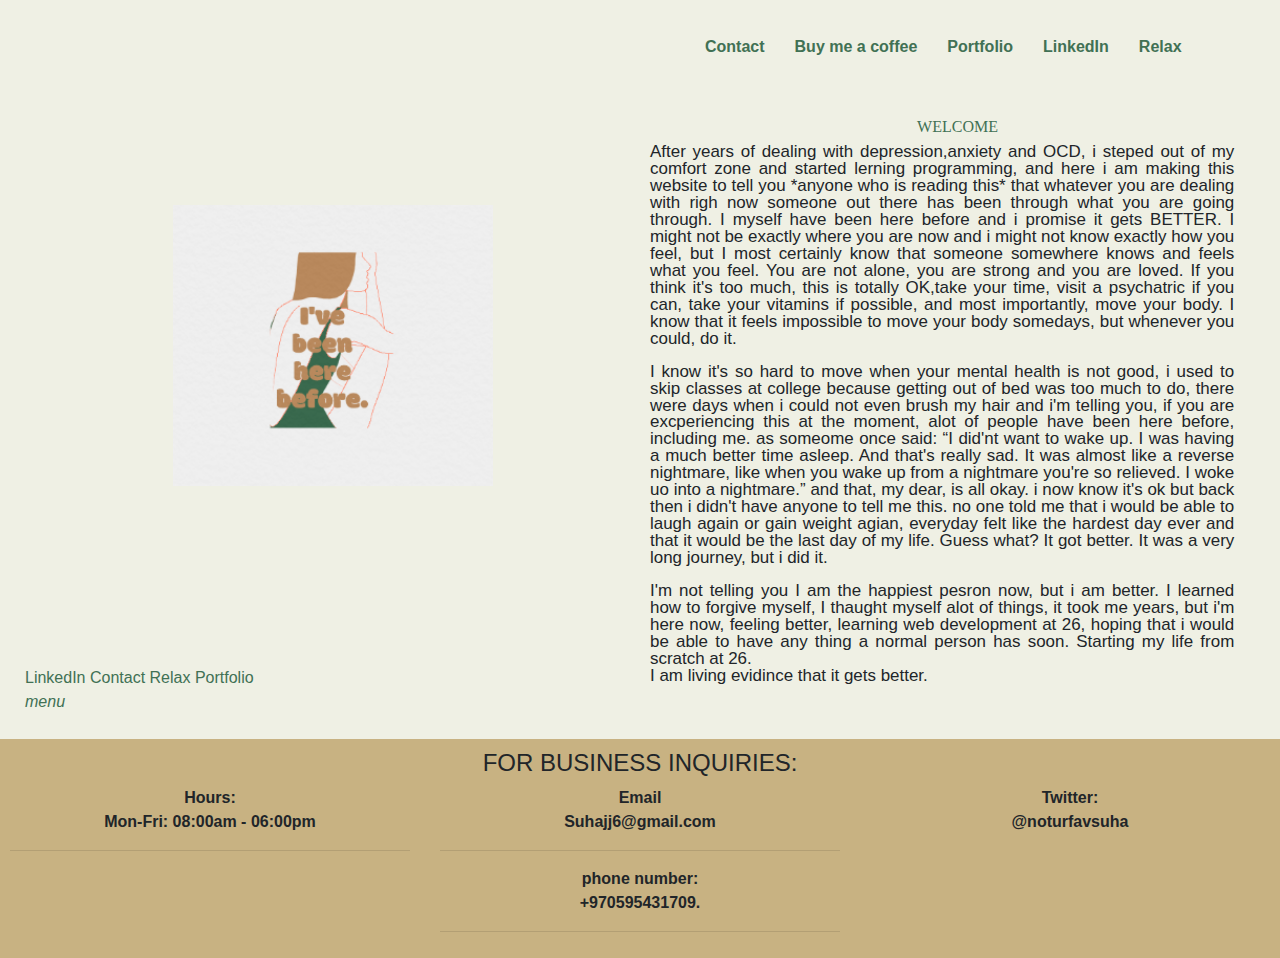
==== index.html @ d5662913 "Create index.html" ====
<!DOCTYPE html>
<html>
<head>
	<meta name="viewport" content="width=device-width, initial-scale=1">
	<meta charset="utf-8">
	<title> I've Been here</title>
	<link rel="stylesheet" href="https://stackpath.bootstrapcdn.com/bootstrap/4.3.1/css/bootstrap.min.css" integrity="sha384-ggOyR0iXCbMQv3Xipma34MD+dH/1fQ784/j6cY/iJTQUOhcWr7x9JvoRxT2MZw1T" crossorigin="anonymous">
    <link rel="stylesheet" type="text/css" href="mywebsite.css">
   <!--<link rel="stylesheet" href="https://maxcdn.bootstrapcdn.com/bootstrap/3.4.1/css/bootstrap.min.css">
-->
</head>

<body>


<div id="container">
  <header>
  	<section>
   <div id="img-container">
    <img src="logo2.png">
    </div>
</section>
  
  <section id="menuleft">
   <div class="topnav" id="hiddenbig" class="mobilescreen">
      <div id="myLinks">
        <a href="https://www.linkedin.com/in/suha-jaradat" target="_blank">LinkedIn</a>
        <a href="#cool">Contact</a>
        <a href="Relax.html">Relax</a>
        <a href="#portfolio">Portfolio</a>
     </div>

        <a href="javascript:void(0);" class="icon" onclick="myFunction()">
          <i class="fa fa-bars">menu</i>
        </a>
     </div>
</section>
  </header>


<main>
 <div class="nav-container">
        <nav class="nav-bar" id="nav-bar">  
           <ul id="nav-list">

               <li><a href="#cool">Contact</a></li>
               <li><a href="https://www.buymeacoffee.com/suhajaradat" target="_blank">Buy me a coffee</a></li>
               <li><a href="#">Portfolio</a></li>
               <li><a href="https://www.linkedin.com/in/suha-jaradat" target="_blank">LinkedIn</a></li>
               <li><a href="Relax.html">Relax</a></li>

            </ul>
        </nav>
 </div>
<br>
<br>

	<div><h2>WELCOME</h2></div>
	<article id="writing">
<p>After years of dealing with depression,anxiety and OCD, i steped out of my comfort zone and started lerning programming, and here i am making this website to tell you *anyone who is reading this* that whatever you are dealing with righ now someone out there has been through what you are going through. I myself have been here before and i promise it gets BETTER. I might not be exactly where you are now and i might not know exactly how you feel, but I most certainly know that someone somewhere knows and feels what you feel. You are not alone, you are strong and you are loved.
If you think it's too much, this is totally OK,take your time, visit a psychatric if you can, take your vitamins if possible, and most importantly, move your body. I know that it feels impossible to move your body somedays, but whenever you could, do it. 

<p>I know it's so hard to move when your mental health is not good, i used to skip classes at college because getting out of bed was too much to do, there were days when i could not even brush my hair and i'm telling you, if you are excperiencing this at the moment, alot of people have been here before, including me. as someome once said: 
<q>I did'nt want to wake up. I was having a much better time asleep. And that's really sad. It was almost like a reverse nightmare, like when you wake up from a nightmare you're so relieved. I woke uo into a nightmare.</q > and that, my dear, is all okay. i now know it's ok but back then i didn't have anyone to tell me this. no one told me that i would be able to laugh again or gain weight agian, everyday felt like the hardest day ever and that it would be the last day of my life. Guess what? It got better. It was a very long journey, but i did it.  </p>

<p>I'm not telling you I am the happiest pesron now, but i am better. I learned how to forgive myself, I thaught myself alot of things, it took me years, but i'm here now, feeling better, learning web development at 26, hoping that i would be able to have any thing a normal person has soon. Starting my life from scratch at 26.
<br> 
I am living evidince that it gets better. </p><br></article>
</main>

</div>

<footer>
	<div id="cool">
	<h4>FOR BUSINESS INQUIRIES:</h4>
      <div class="row" id="FOOT">
        <section id="hours" class="col-sm-4">
          <span>Hours:</span><br>
          Mon-Fri: 08:00am - 06:00pm<br>
          
          <hr class="visible-xs">
         </section>
        <section id="address" class="col-sm-4">
          <span>Email</span><br>
          Suhajj6@gmail.com<br>
          <hr class="visible-xs">
          phone number:<br>
        +970595431709.
         <hr class="visible-xs">
       </section>
        <section id="testimonials" class="col-sm-4">
          <span>Twitter:</span><br>
           @noturfavsuha </section>
      </div>
  </div>
  </footer>




<script src="https://ajax.googleapis.com/ajax/libs/jquery/3.6.0/jquery.min.js"></script>
<script src="https://maxcdn.bootstrapcdn.com/bootstrap/3.4.1/js/bootstrap.min.js"></script>
<script>
function myFunction() {
  var x = document.getElementById("myLinks");
  if (x.style.display === "block") {
    x.style.display = "none";
  } else {
    x.style.display = "block";
  }
}
</script>

</body>

</html>
---- mywebsite.css ----
*{
font-family:  Helvetica ;
box-sizing:border-box;}

#nav-bar li {
display: flex;
float: left;  
padding:14px 16px; 
text-align:center; 
font-weight:bolder;}

#container{
display: grid;
grid-template-columns: 50% 50%;
column-gap: 10px;
margin: 25px;
}

body{
 background-color:  #EFF0E4; 
}
/*header{
float: left;
width: 50%;}
*/
p{
    font-size: 1.06em;
width: 95%;
line-height: 1em;
}
/*main{
float:left;
width:50% ;}
*/

#nav-list{
width: 100%;    
align-content: center;
align-items: center; 
margin: 0px;
}



#nav-list li {
display: flex;
float: left;  
padding:10px 15px; 
text-align:center; 
font-weight:bold;}


 a{
color: #417154;}

p{
justify-content: stretch;
text-align: justify;
}

header{
width: 100%;}

#cool{
width: 100%;
padding: 10px;
font-weight: bolder;
background-color:#C8B282;
text-align: center;

}


a:hover{
text-decoration: none;
color: #D0C59A;}

#footer{
background-color:#D0C59A ;
width: 100%;
height: 40vh;
margin: auto;}


img{
    padding-top: 20vh;
    padding-bottom: 20vh;
    width: 25vw;
display: block;
margin: auto;}

main{
    box-sizing:border-box;}

li:hover{
-webkit-transform: scale(1.08);
  transform: scale(1.12);


}

main h2{

    text-align: center;
    color: #417154;
   font-family:"Impact";
    font-size: 1rem;
}

#writing{
height: 25vh;
}

img{
justify-self: center;}










@media only screen and (min-width: 320px)and (max-width: 480px){
img{ 
    width: 10vw;
    position: fixed;
    top: 10px;
    left: 20px;

}


}
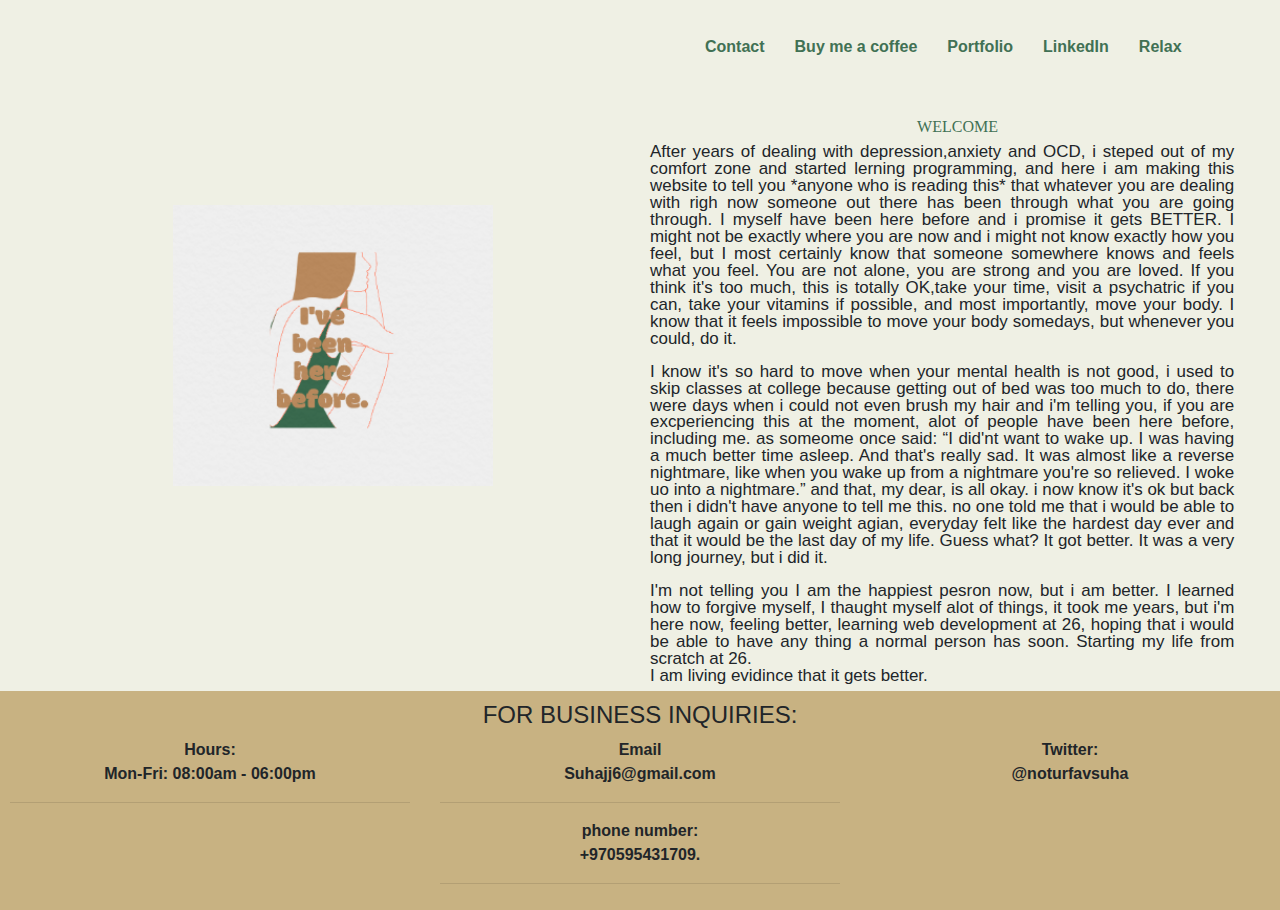
==== commit 2612ee7c: "Update index.html" ====
--- a/index.html
+++ b/index.html
@@ -6,7 +6,7 @@
 	<title> I've Been here</title>
 	<link rel="stylesheet" href="https://stackpath.bootstrapcdn.com/bootstrap/4.3.1/css/bootstrap.min.css" integrity="sha384-ggOyR0iXCbMQv3Xipma34MD+dH/1fQ784/j6cY/iJTQUOhcWr7x9JvoRxT2MZw1T" crossorigin="anonymous">
     <link rel="stylesheet" type="text/css" href="mywebsite.css">
-   <!--<link rel="stylesheet" href="https://maxcdn.bootstrapcdn.com/bootstrap/3.4.1/css/bootstrap.min.css">
+  <!-- <link rel="stylesheet" href="https://maxcdn.bootstrapcdn.com/bootstrap/3.4.1/css/bootstrap.min.css">
 -->
 </head>
 
@@ -21,20 +21,7 @@
     </div>
 </section>
   
-  <section id="menuleft">
-   <div class="topnav" id="hiddenbig" class="mobilescreen">
-      <div id="myLinks">
-        <a href="https://www.linkedin.com/in/suha-jaradat" target="_blank">LinkedIn</a>
-        <a href="#cool">Contact</a>
-        <a href="Relax.html">Relax</a>
-        <a href="#portfolio">Portfolio</a>
-     </div>
-
-        <a href="javascript:void(0);" class="icon" onclick="myFunction()">
-          <i class="fa fa-bars">menu</i>
-        </a>
-     </div>
-</section>
+ 
   </header>
 
 
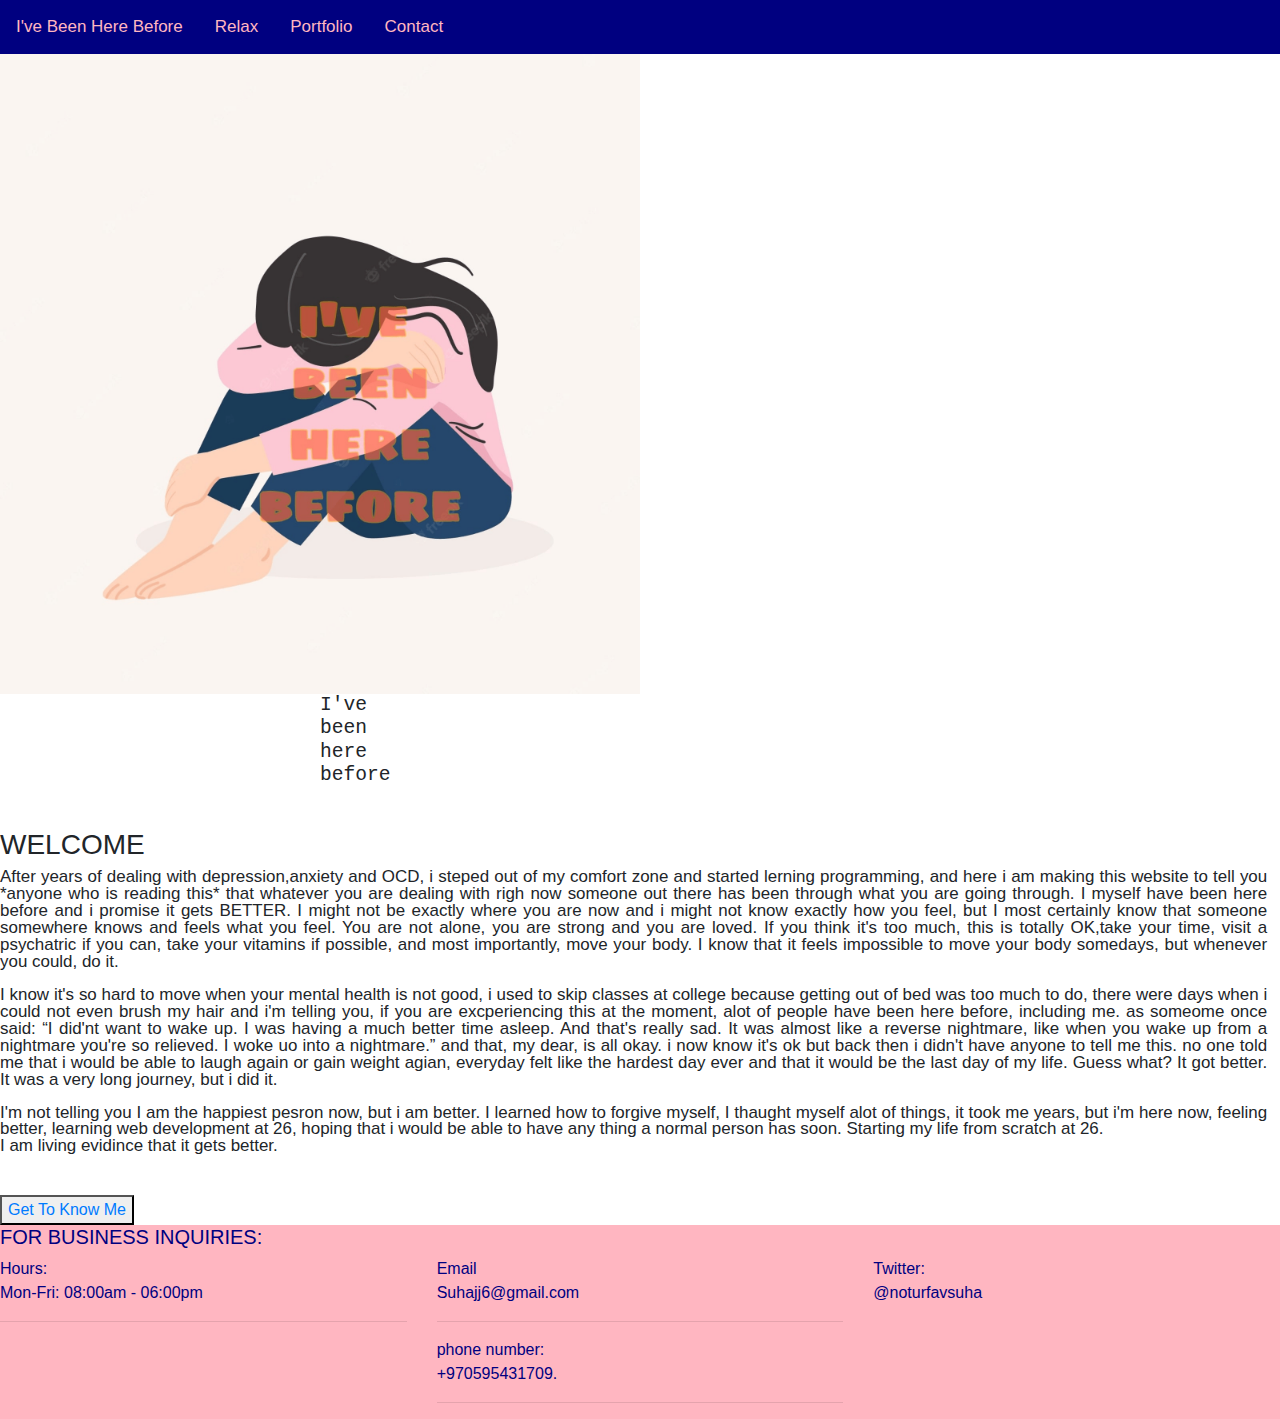
==== commit e9017cdd: "Update index.html" ====
--- a/index.html
+++ b/index.html
@@ -1,48 +1,58 @@
 <!DOCTYPE html>
 <html>
 <head>
-	<meta name="viewport" content="width=device-width, initial-scale=1">
+	<meta name="viewport" content="width=device-width, initial-scale=1"> 
 	<meta charset="utf-8">
 	<title> I've Been here</title>
 	<link rel="stylesheet" href="https://stackpath.bootstrapcdn.com/bootstrap/4.3.1/css/bootstrap.min.css" integrity="sha384-ggOyR0iXCbMQv3Xipma34MD+dH/1fQ784/j6cY/iJTQUOhcWr7x9JvoRxT2MZw1T" crossorigin="anonymous">
     <link rel="stylesheet" type="text/css" href="mywebsite.css">
   <!-- <link rel="stylesheet" href="https://maxcdn.bootstrapcdn.com/bootstrap/3.4.1/css/bootstrap.min.css">
 -->
+    <link rel="stylesheet" href="https://cdnjs.cloudflare.com/ajax/libs/font-awesome/4.7.0/css/font-awesome.min.css">
+
 </head>
 
 <body>
 
+<div  class="topnav" id="myTopnav">
+  	<nav class="visible-xs">
 
-<div id="container">
+  		  <!--<ul id="nav-list">
+-->            <a href="indexmywebsite.html">I've Been Here Before</a>
+
+               <a href="Relax.html">Relax</a>
+               <a href="#">Portfolio</a>
+               <a href="#cool">Contact</a>
+                 <a href="javascript:void(0);" class="icon" onclick="myFunction()"><i class="fa fa-bars"></i>
+                 </a>
+
+<!--
+               <li><a href="https://www.buymeacoffee.com/suhajaradat" target="_blank">BuyMeaCoffee</a></li>
+               
+               <li><a href="https://www.linkedin.com/in/suha-jaradat" target="_blank">LinkedIn</a></li>
+-->
+           
+    </nav>
+
+</div>
   <header>
-  	<section>
-   <div id="img-container">
-    <img src="logo2.png">
-    </div>
-</section>
-  
+  <!-- <div id="img-container"> -->
+    <img src="mylogof.png" id="logo">
+   <h1 id="mytitle"> <pre>I've
+been
+here
+before</pre></h1>
  
   </header>
+   
 
+ 
 
-<main>
- <div class="nav-container">
-        <nav class="nav-bar" id="nav-bar">  
-           <ul id="nav-list">
-
-               <li><a href="#cool">Contact</a></li>
-               <li><a href="https://www.buymeacoffee.com/suhajaradat" target="_blank">Buy me a coffee</a></li>
-               <li><a href="#">Portfolio</a></li>
-               <li><a href="https://www.linkedin.com/in/suha-jaradat" target="_blank">LinkedIn</a></li>
-               <li><a href="Relax.html">Relax</a></li>
-
-            </ul>
-        </nav>
- </div>
-<br>
+  <main>
+ 
 <br>
 
-	<div><h2>WELCOME</h2></div>
+	<h3>WELCOME</h3>
 	<article id="writing">
 <p>After years of dealing with depression,anxiety and OCD, i steped out of my comfort zone and started lerning programming, and here i am making this website to tell you *anyone who is reading this* that whatever you are dealing with righ now someone out there has been through what you are going through. I myself have been here before and i promise it gets BETTER. I might not be exactly where you are now and i might not know exactly how you feel, but I most certainly know that someone somewhere knows and feels what you feel. You are not alone, you are strong and you are loved.
 If you think it's too much, this is totally OK,take your time, visit a psychatric if you can, take your vitamins if possible, and most importantly, move your body. I know that it feels impossible to move your body somedays, but whenever you could, do it. 
@@ -53,13 +63,18 @@
 <p>I'm not telling you I am the happiest pesron now, but i am better. I learned how to forgive myself, I thaught myself alot of things, it took me years, but i'm here now, feeling better, learning web development at 26, hoping that i would be able to have any thing a normal person has soon. Starting my life from scratch at 26.
 <br> 
 I am living evidince that it gets better. </p><br></article>
+
+
+<button><a href="ME.HTMl"> Get To Know Me</a>
+</button>
+
+
 </main>
 
-</div>
 
 <footer>
-	<div id="cool">
-	<h4>FOR BUSINESS INQUIRIES:</h4>
+	<div id="myfooter">
+	<h5>FOR BUSINESS INQUIRIES:</h5>
       <div class="row" id="FOOT">
         <section id="hours" class="col-sm-4">
           <span>Hours:</span><br>
@@ -89,11 +104,11 @@
 <script src="https://maxcdn.bootstrapcdn.com/bootstrap/3.4.1/js/bootstrap.min.js"></script>
 <script>
 function myFunction() {
-  var x = document.getElementById("myLinks");
-  if (x.style.display === "block") {
-    x.style.display = "none";
+  var x = document.getElementById("myTopnav");
+  if (x.className === "topnav") {
+    x.className += " responsive";
   } else {
-    x.style.display = "block";
+    x.className = "topnav";
   }
 }
 </script>
--- a/mywebsite.css
+++ b/mywebsite.css
@@ -1,93 +1,142 @@
 *{
 font-family:  Helvetica ;
-box-sizing:border-box;}
+box-sizing: border-box;
 
-#nav-bar li {
-display: flex;
-float: left;  
-padding:14px 16px; 
-text-align:center; 
-font-weight:bolder;}
-
-#container{
-display: grid;
-grid-template-columns: 50% 50%;
-column-gap: 10px;
-margin: 25px;
 }
 
+
 body{
- background-color:  #EFF0E4; 
+box-sizing: border-box;}
+img{
+
+width: 50vw;
 }
-/*header{
-float: left;
-width: 50%;}
+footer{
+background-color:lightpink;
+color: navy;
+width: 100%;
+/*height: 40vh;
+*/margin: auto;}
+#mytitle{
+font-size: 1.4em;}
+
+.topnav {
+  background-color: navy;
+  overflow: hidden;
+}
+
+.topnav a {
+  float: left;
+  display: block;
+  color: lightpink;
+  text-align: center;
+  padding: 14px 16px;
+  text-decoration: none;
+  font-size: 17px;
+}
+
+/* Change the color of links on hover */
+.topnav a:hover {
+  background-color: #royalblue;
+  color: lightpink;
+}
+
+/* Add an active class to highlight the current page */
+.topnav a.active {
+  background-color: #04AA6D;
+  color: white;
+}
+
+/* Hide the link that should open and close the topnav on small screens */
+.topnav .icon {
+  display: none;
+}
+
+@media screen and (max-width: 480px) {
+.topnav a:not(:first-child) {display: none;}
+  .topnav a.icon {
+    float: right;
+    display: block;
+  }
+
+  
+#myfooter{
+text-align: center;
+
+}
+}
+@media screen and (max-width: 480px) {
+  .topnav.responsive {position: relative;}
+  .topnav.responsive a.icon {
+    position: absolute;
+    right: 0;
+    top: 0;
+  }
+  .topnav.responsive a {
+    float: none;
+    display: block;
+    text-align: left;
+  }
+  
+  img{
+    margin:15px;
+  margin-left:25px;}
+  
+header{
+   display: grid;
+grid-template-columns: 48% 50%;
+column-gap: 2px;
+margin: 2px;
+margin-bottom: 0px;
 */
+}
+
+img{
+width:50vw;
+margin: auto;}
+}
+
+header{
+width: 100%;
+display: grid;}
+
+
 p{
     font-size: 1.06em;
-width: 95%;
+width: 99%;
 line-height: 1em;
-}
-/*main{
-float:left;
-width:50% ;}
-*/
-
-#nav-list{
-width: 100%;    
-align-content: center;
-align-items: center; 
-margin: 0px;
+justify-content: stretch;
+text-align: justify;
 }
 
 
 
-#nav-list li {
-display: flex;
-float: left;  
-padding:10px 15px; 
-text-align:center; 
-font-weight:bold;}
+#mytitle{
 
+width: 50%;
+float: right;
+margin: auto;
 
- a{
-color: #417154;}
-
-p{
-justify-content: stretch;
-text-align: justify;
 }
-
-header{
-width: 100%;}
-
 #cool{
 width: 100%;
 padding: 10px;
-font-weight: bolder;
+/*font-weight: bolder;*/
 background-color:#C8B282;
 text-align: center;
 
 }
 
 
+
+
+/*
 a:hover{
 text-decoration: none;
 color: #D0C59A;}
+*/
+#
 
-#footer{
-background-color:#D0C59A ;
-width: 100%;
-height: 40vh;
-margin: auto;}
-
-
-img{
-    padding-top: 20vh;
-    padding-bottom: 20vh;
-    width: 25vw;
-display: block;
-margin: auto;}
 
 main{
     box-sizing:border-box;}
@@ -99,38 +148,38 @@
 
 }
 
-main h2{
 
-    text-align: center;
-    color: #417154;
-   font-family:"Impact";
-    font-size: 1rem;
-}
 
-#writing{
-height: 25vh;
-}
+@media (max-width: 480px) {
 
 img{
-justify-self: center;}
+  margin:25px;
 
+p{
+width: 90vw;
+position: relative;
+margin: auto}
 
+br{
+visibility: hidden;}
 
+#myfooter{
+    background-color:navy;
+    color:lightpink;
+display: grid;
+grid-template-columns: 100%;}
 
-
-
-
-
-
-
-@media only screen and (min-width: 320px)and (max-width: 480px){
-img{ 
-    width: 10vw;
-    position: fixed;
-    top: 10px;
-    left: 20px;
+main{
+width: 100%;}
 
 }
 
+h2{
+    text-align: center;}
 
-}
+    #writing{
+        width: 100%; 
+        text-align: center;
+        justify-content: stretch;
+text-align: justify;
+    }
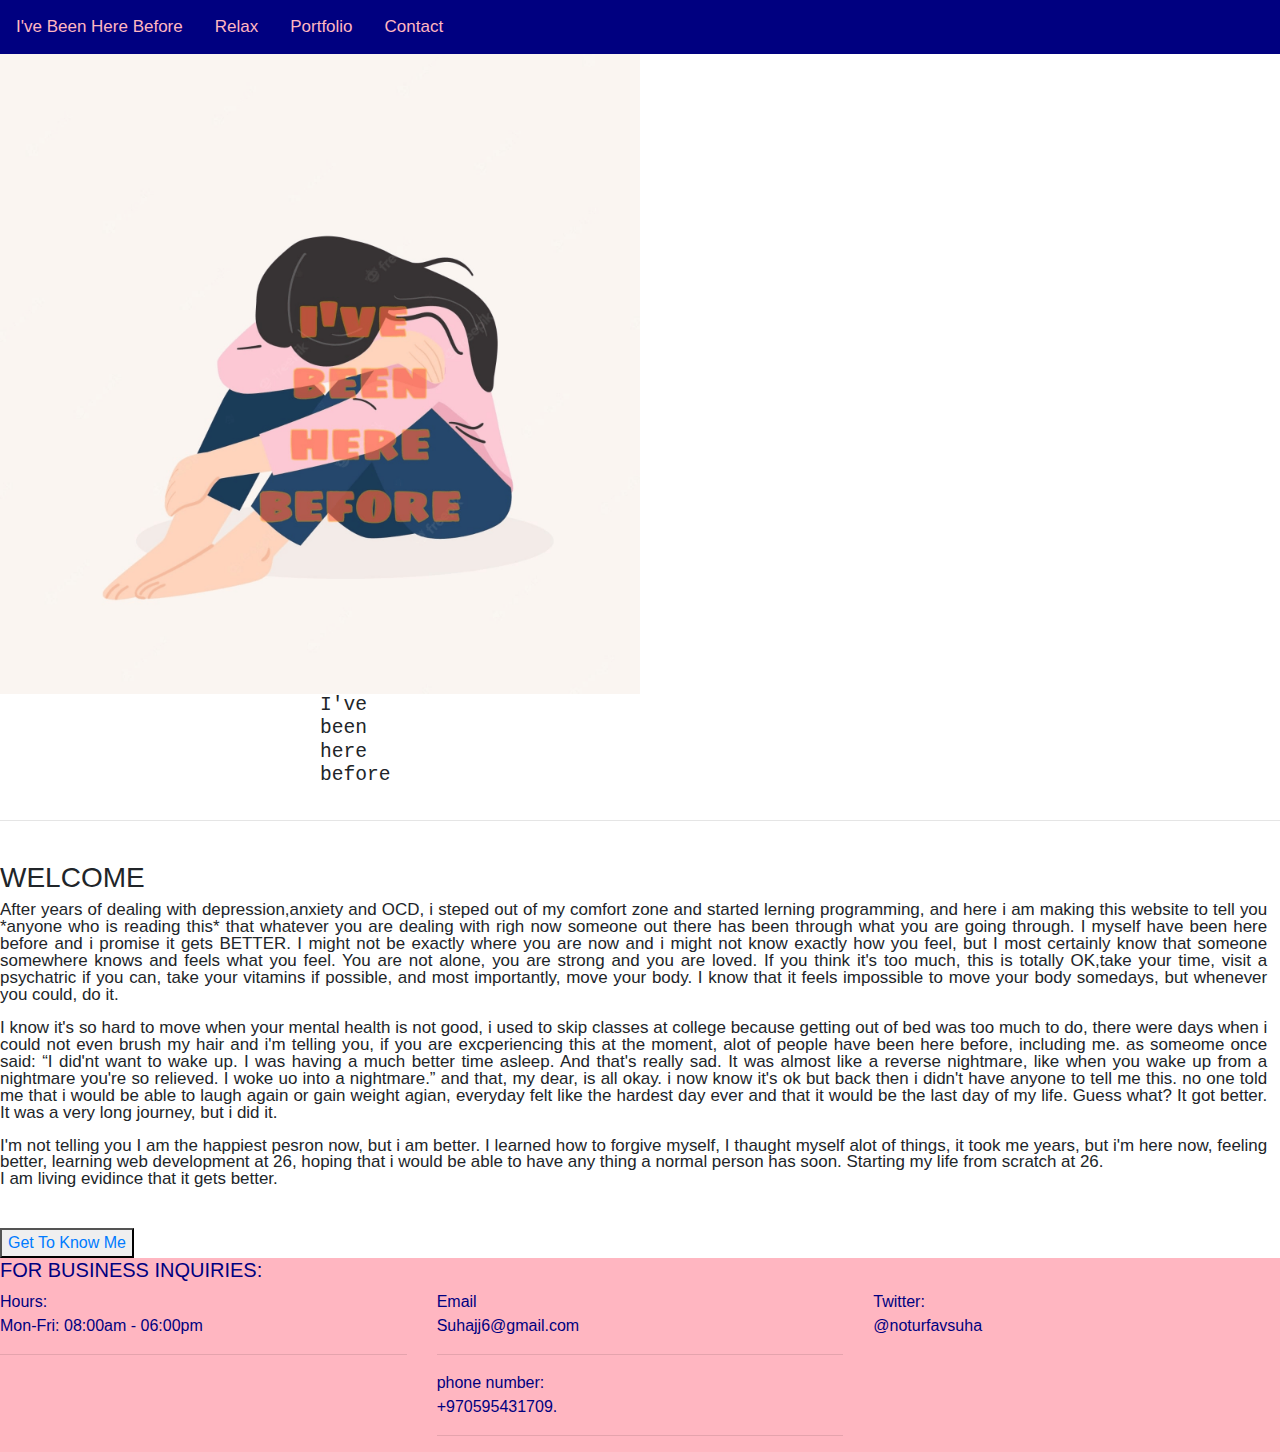
==== commit e0128ef8: "Update index.html" ====
--- a/index.html
+++ b/index.html
@@ -44,7 +44,7 @@
 before</pre></h1>
  
   </header>
-   
+   <hr>
 
  
 
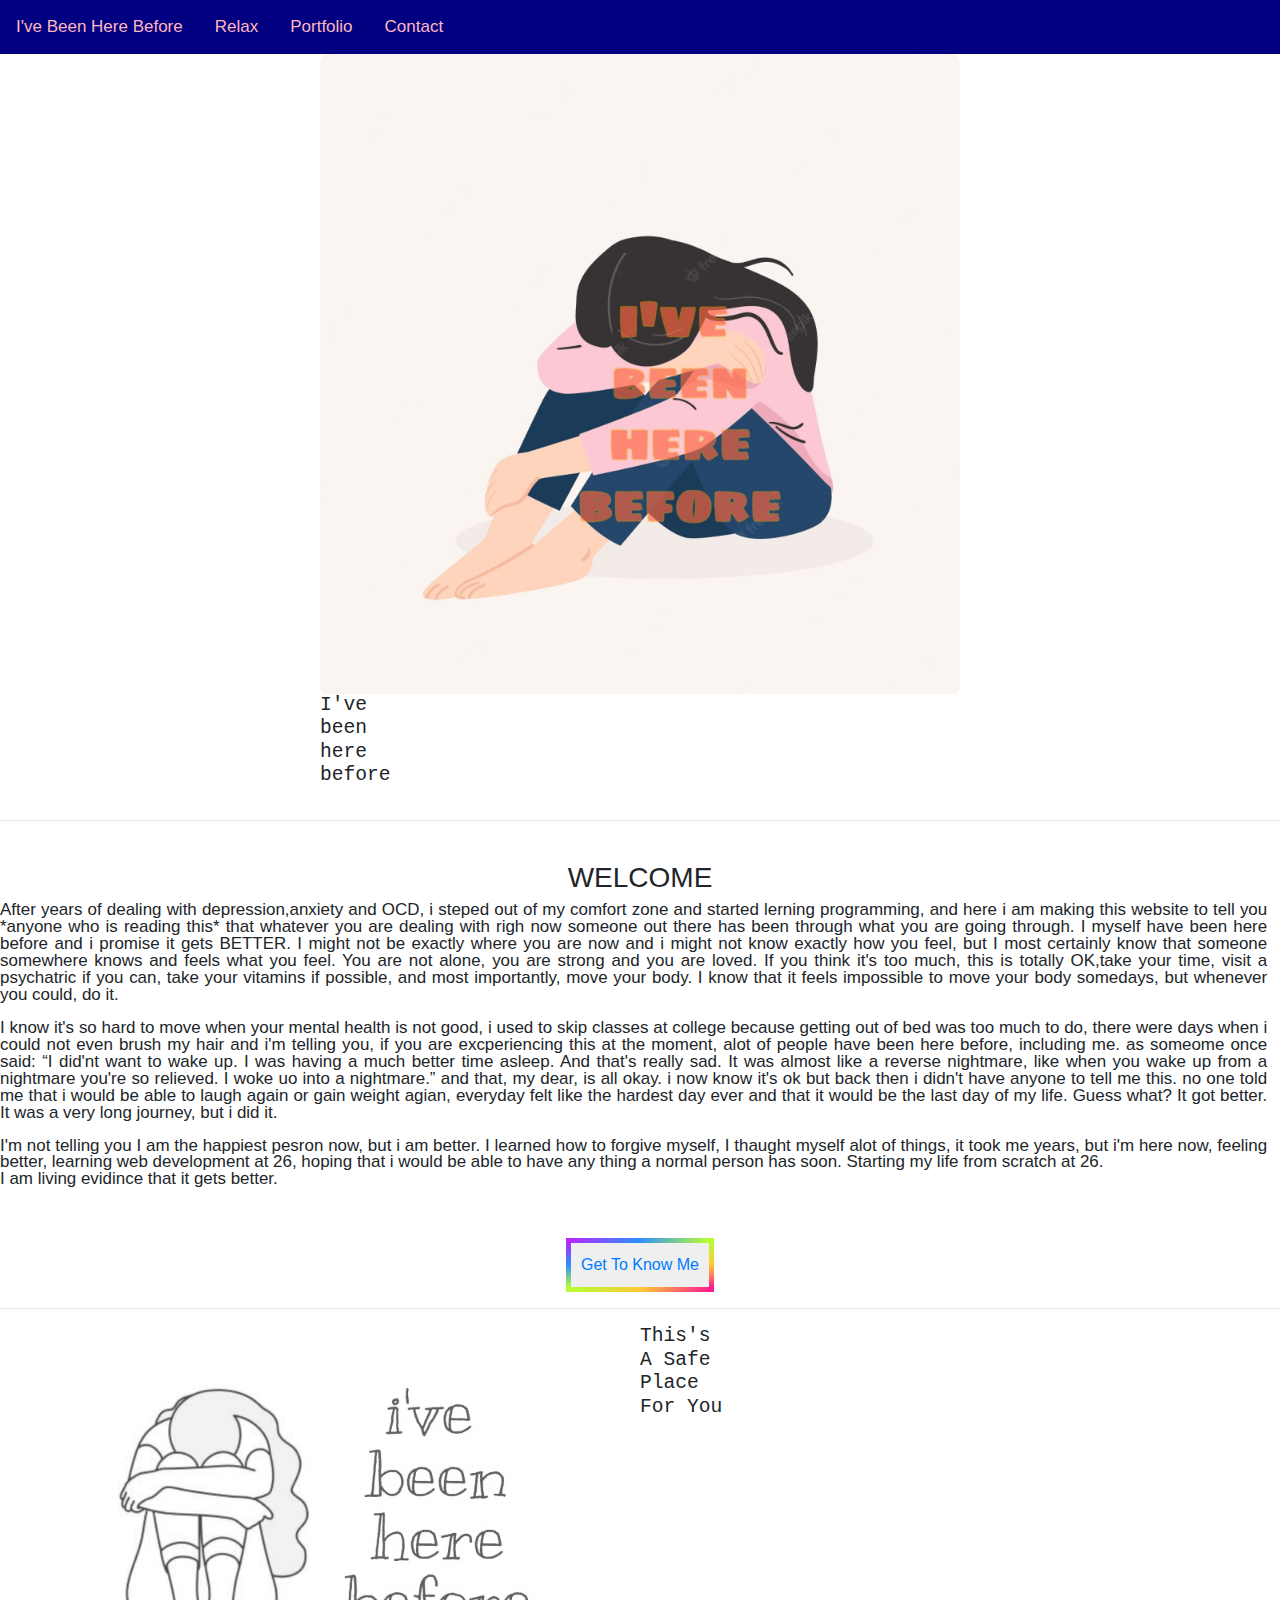
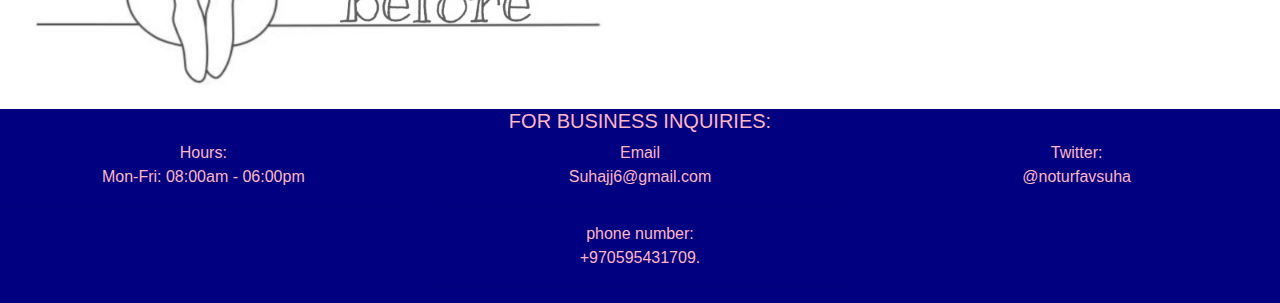
==== commit eb5d66b9: "Update index.html" ====
--- a/index.html
+++ b/index.html
@@ -68,6 +68,20 @@
 <button><a href="ME.HTMl"> Get To Know Me</a>
 </button>
 
+<hr>
+
+
+<section id="secondpic">
+
+    <h1 id="mytitle"> <pre>This's
+A Safe
+Place
+For You</pre></h1>
+ 
+   <img src="logo2f.png" id="logo">
+ 
+
+</section>
 
 </main>
 
--- a/mywebsite.css
+++ b/mywebsite.css
@@ -1,24 +1,43 @@
 *{
 font-family:  Helvetica ;
 box-sizing: border-box;
-
-}
-
+}
+img{
+width: 50vw;
+}
+#myfooter{
+text-align: center;
+}
 
 body{
 box-sizing: border-box;}
-img{
-
-width: 50vw;
-}
+section{
+color: lightpink;}
 footer{
-background-color:lightpink;
-color: navy;
+background-color:navy;
+color: lightpink;
 width: 100%;
-/*height: 40vh;
-*/margin: auto;}
+margin: auto;}
+
+h1{
+color: navy;}
+
+
 #mytitle{
 font-size: 1.4em;}
+
+button{
+display: block;
+margin: 10px;
+padding: 10px;
+justify-content: center;
+border-radius: 10px;
+border: 5px solid transparent;
+border-image: linear-gradient(to bottom right, #b827fc 0%, #2c90fc 25%, #b8fd33 50%, #fec837 75%, #fd1892 100%);
+border-image-slice: 1; 
+margin-left: auto;
+margin-right: auto;
+}
 
 .topnav {
   background-color: navy;
@@ -60,10 +79,7 @@
   }
 
   
-#myfooter{
-text-align: center;
-
-}
+
 }
 @media screen and (max-width: 480px) {
   .topnav.responsive {position: relative;}
@@ -77,25 +93,34 @@
     display: block;
     text-align: left;
   }
-  
-  img{
-    margin:15px;
-  margin-left:25px;}
-  
+
+  <!-- h3{
+border: lightpink 2px solid;
+
+  } --> 
 header{
    display: grid;
-grid-template-columns: 48% 50%;
+grid-template-columns: 50% 50%;
 column-gap: 2px;
-margin: 2px;
+margin: 15px;
 margin-bottom: 0px;
-*/
-}
+}
+#secondpic{
+   display: grid;
+grid-template-columns: 50% 50%;
+column-gap: 2px;
+margin: 15px;
+margin-bottom: 0px;
+}
+
+}
+
 
 img{
 width:50vw;
-margin: auto;}
-}
-
+margin: auto;
+border-radius: 8px; 
+}
 header{
 width: 100%;
 display: grid;}
@@ -117,15 +142,15 @@
 float: right;
 margin: auto;
 
-}
+}/*
 #cool{
 width: 100%;
 padding: 10px;
-/*font-weight: bolder;*/
+/*font-weight: bolder;
 background-color:#C8B282;
 text-align: center;
 
-}
+} */
 
 
 
@@ -152,29 +177,33 @@
 
 @media (max-width: 480px) {
 
-img{
-  margin:25px;
+
 
 p{
 width: 90vw;
 position: relative;
 margin: auto}
 
+
 br{
 visibility: hidden;}
 
 #myfooter{
-    background-color:navy;
-    color:lightpink;
 display: grid;
-grid-template-columns: 100%;}
-
+grid-template-columns: 100%;
+margin: 20px;}
+
+
+h5{
+margin: 20px;}
+.col-sm-4{
+margin: 10px;}
 main{
 width: 100%;}
 
 }
 
-h2{
+h3{
     text-align: center;}
 
     #writing{
